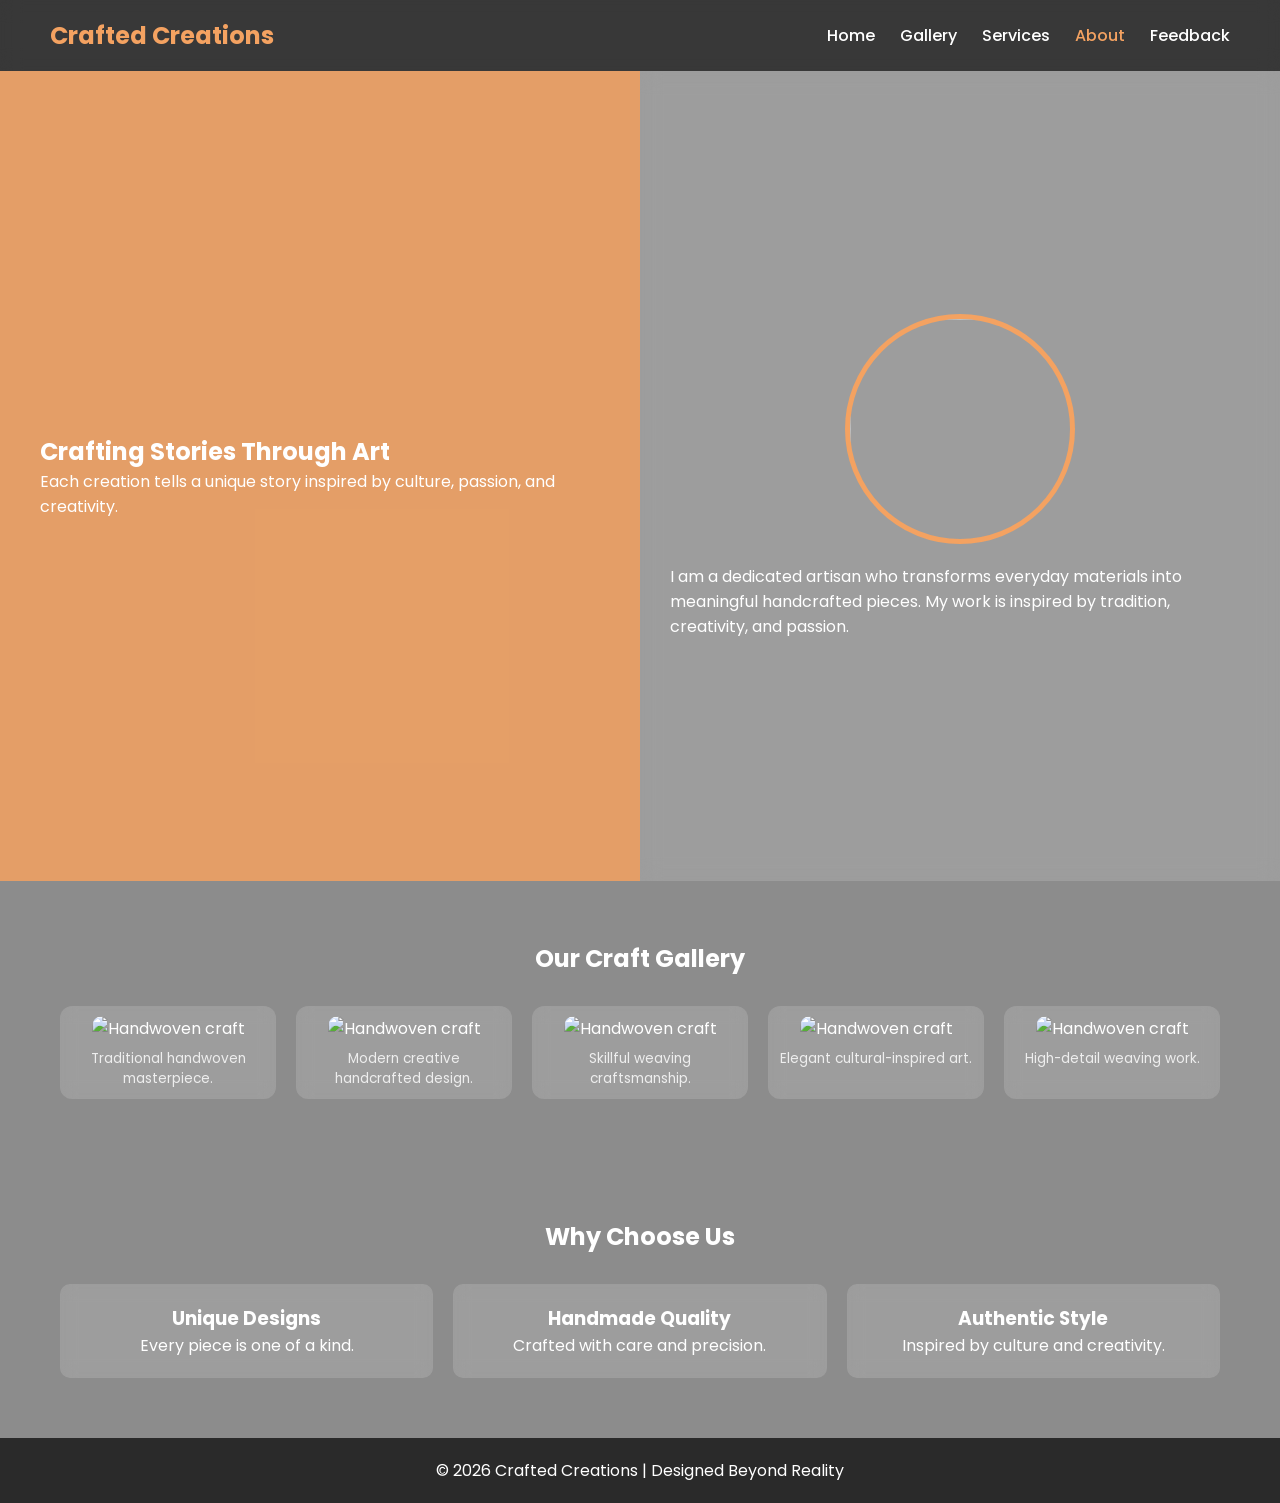
==== about.html @ 7ed4e2f8 "Add files via upload" ====
<!DOCTYPE html>
<html lang="en">
<head>
<meta charset="UTF-8">
<meta name="viewport" content="width=device-width, initial-scale=1.0">
<title>Crafted Creations | About</title>

<link href="https://fonts.googleapis.com/css2?family=Poppins:wght@300;400;600;800&display=swap" rel="stylesheet">

<style>
* {
  margin: 0;
  padding: 0;
  box-sizing: border-box;
  font-family: 'Poppins', sans-serif;
}

/* 🌄 WALLPAPER */
body {
  background: url('Images/premium weaves.jpeg') no-repeat center center fixed;
  background-size: cover;
}

/* 🌑 OVERLAY (keeps wallpaper visible) */
.overlay {
  min-height: 100vh;
  background: rgba(0, 0, 0, 0.45);
}

/* HEADER (glass style) */
header {
  background: rgba(0, 0, 0, 0.6);
  backdrop-filter: blur(10px);
  padding: 18px 50px;
  display: flex;
  justify-content: space-between;
  align-items: center;
}

header h2 {
  color: #f4a261;
}

/* NAV */
.nav-list {
  list-style: none;
  display: flex;
}

.nav-list li {
  margin-left: 25px;
}

.nav-list a {
  color: white;
  text-decoration: none;
  font-weight: 500;
  transition: 0.3s;
}

.nav-list a:hover,
.nav-list .active {
  color: #f4a261;
}

/* HERO */
.hero {
  display: grid;
  grid-template-columns: 1fr 1fr;
  min-height: 90vh;
}

/* LEFT */
.hero-left {
  background: rgba(244, 162, 97, 0.85);
  color: white;
  display: flex;
  align-items: center;
  justify-content: center;
  padding: 40px;
}

/* RIGHT */
.hero-right {
  background: rgba(255, 255, 255, 0.15);
  backdrop-filter: blur(10px);
  display: flex;
  flex-direction: column;
  align-items: center;
  justify-content: center;
  padding: 30px;
  color: #fff;
}

/* PROFILE */
.profile-img {
  width: 230px;
  height: 230px;
  border-radius: 50%;
  object-fit: cover;
  border: 5px solid #f4a261;
  margin-bottom: 20px;
}

/* GALLERY */
.section {
  padding: 60px;
  text-align: center;
  color: white;
}

.gallery {
  display: grid;
  grid-template-columns: repeat(auto-fit, minmax(180px, 1fr));
  gap: 20px;
  margin-top: 30px;
}

.gallery-item {
  background: rgba(255, 255, 255, 0.15);
  backdrop-filter: blur(8px);
  border-radius: 12px;
  padding: 10px;
}

.gallery-item img {
  width: 100%;
  height: 150px;
  object-fit: cover;
  border-radius: 10px;
  transition: 0.3s;
}

.gallery-item img:hover {
  transform: scale(1.08);
}

.gallery-item p {
  font-size: 0.85rem;
  margin-top: 8px;
  color: #eee;
}

/* CARDS */
.cards {
  display: grid;
  grid-template-columns: repeat(auto-fit, minmax(200px, 1fr));
  gap: 20px;
  margin-top: 30px;
}

.card {
  background: rgba(255, 255, 255, 0.15);
  backdrop-filter: blur(8px);
  padding: 20px;
  border-radius: 10px;
  color: white;
}

/* FOOTER */
footer {
  background: rgba(0, 0, 0, 0.7);
  color: white;
  text-align: center;
  padding: 20px;
}

/* RESPONSIVE */
@media(max-width: 900px){
  .hero {
    grid-template-columns: 1fr;
  }
}
</style>
</head>

<body>

<div class="overlay">

<!-- HEADER -->
<header>
  <div class="left-header">
    <h2>Crafted Creations</h2>
  </div>

  <ul class="nav-list">
    <li><a href="index.html">Home</a></li>
    <li><a href="gallery.html">Gallery</a></li>
    <li><a href="services.html">Services</a></li>
    <li><a href="about.html" class="active">About</a></li>
    <li><a href="feedback.html">Feedback</a></li>
  </ul>
</header>

<!-- HERO -->
<section class="hero">

  <div class="hero-left">
    <div>
      <h1>Crafting Stories Through Art</h1>
      <p>Each creation tells a unique story inspired by culture, passion, and creativity.</p>
    </div>
  </div>

  <div class="hero-right">
    <img src="Images/profile.jpg" class="profile-img">
    <p>
      I am a dedicated artisan who transforms everyday materials into meaningful handcrafted pieces.
      My work is inspired by tradition, creativity, and passion.
    </p>
  </div>

</section>

<!-- GALLERY -->
<section class="section">
  <h2>Our Craft Gallery</h2>

  <div class="gallery">

    <div class="gallery-item">
      <img src="Images/artistic crafts.jpeg"alt="Handwoven craft" width="300" height="200">
      <p>Traditional handwoven masterpiece.</p>
    </div>

    <div class="gallery-item">
      <img src="Images/artistic.jpeg"alt="Handwoven craft" width="300" height="200">
      <p>Modern creative handcrafted design.</p>
    </div>

    <div class="gallery-item">
      <img src="Images/weaving art.jpeg"alt="Handwoven craft" width="300" height="200">
      <p>Skillful weaving craftsmanship.</p>
    </div>

    <div class="gallery-item">
      <img src="Images/decor pieces.jpeg"alt="Handwoven craft" width="300" height="200">
      <p>Elegant cultural-inspired art.</p>
    </div>

    <div class="gallery-item">
      <img src="Images/premium weaves.jpeg"alt="Handwoven craft" width="300" height="200">
      <p>High-detail weaving work.</p>
    </div>



  </div>
</section>

<!-- WHY CHOOSE US -->
<section class="section">
  <h2>Why Choose Us</h2>

  <div class="cards">
    <div class="card">
      <h3>Unique Designs</h3>
      <p>Every piece is one of a kind.</p>
    </div>

    <div class="card">
      <h3>Handmade Quality</h3>
      <p>Crafted with care and precision.</p>
    </div>

    <div class="card">
      <h3>Authentic Style</h3>
      <p>Inspired by culture and creativity.</p>
    </div>
  </div>
</section>

<!-- FOOTER -->
<footer>
  <p>© 2026 Crafted Creations | Designed Beyond Reality</p>
  <div class="social-icons">
    <a href="#"><i class="fab fa-facebook-f"></i></a>
    <a href="#"><i class="fab fa-instagram"></i></a>
    <a href="#"><i class="fab fa-twitter"></i></a>
  </div>
</footer>

</div>

</body>
</html>
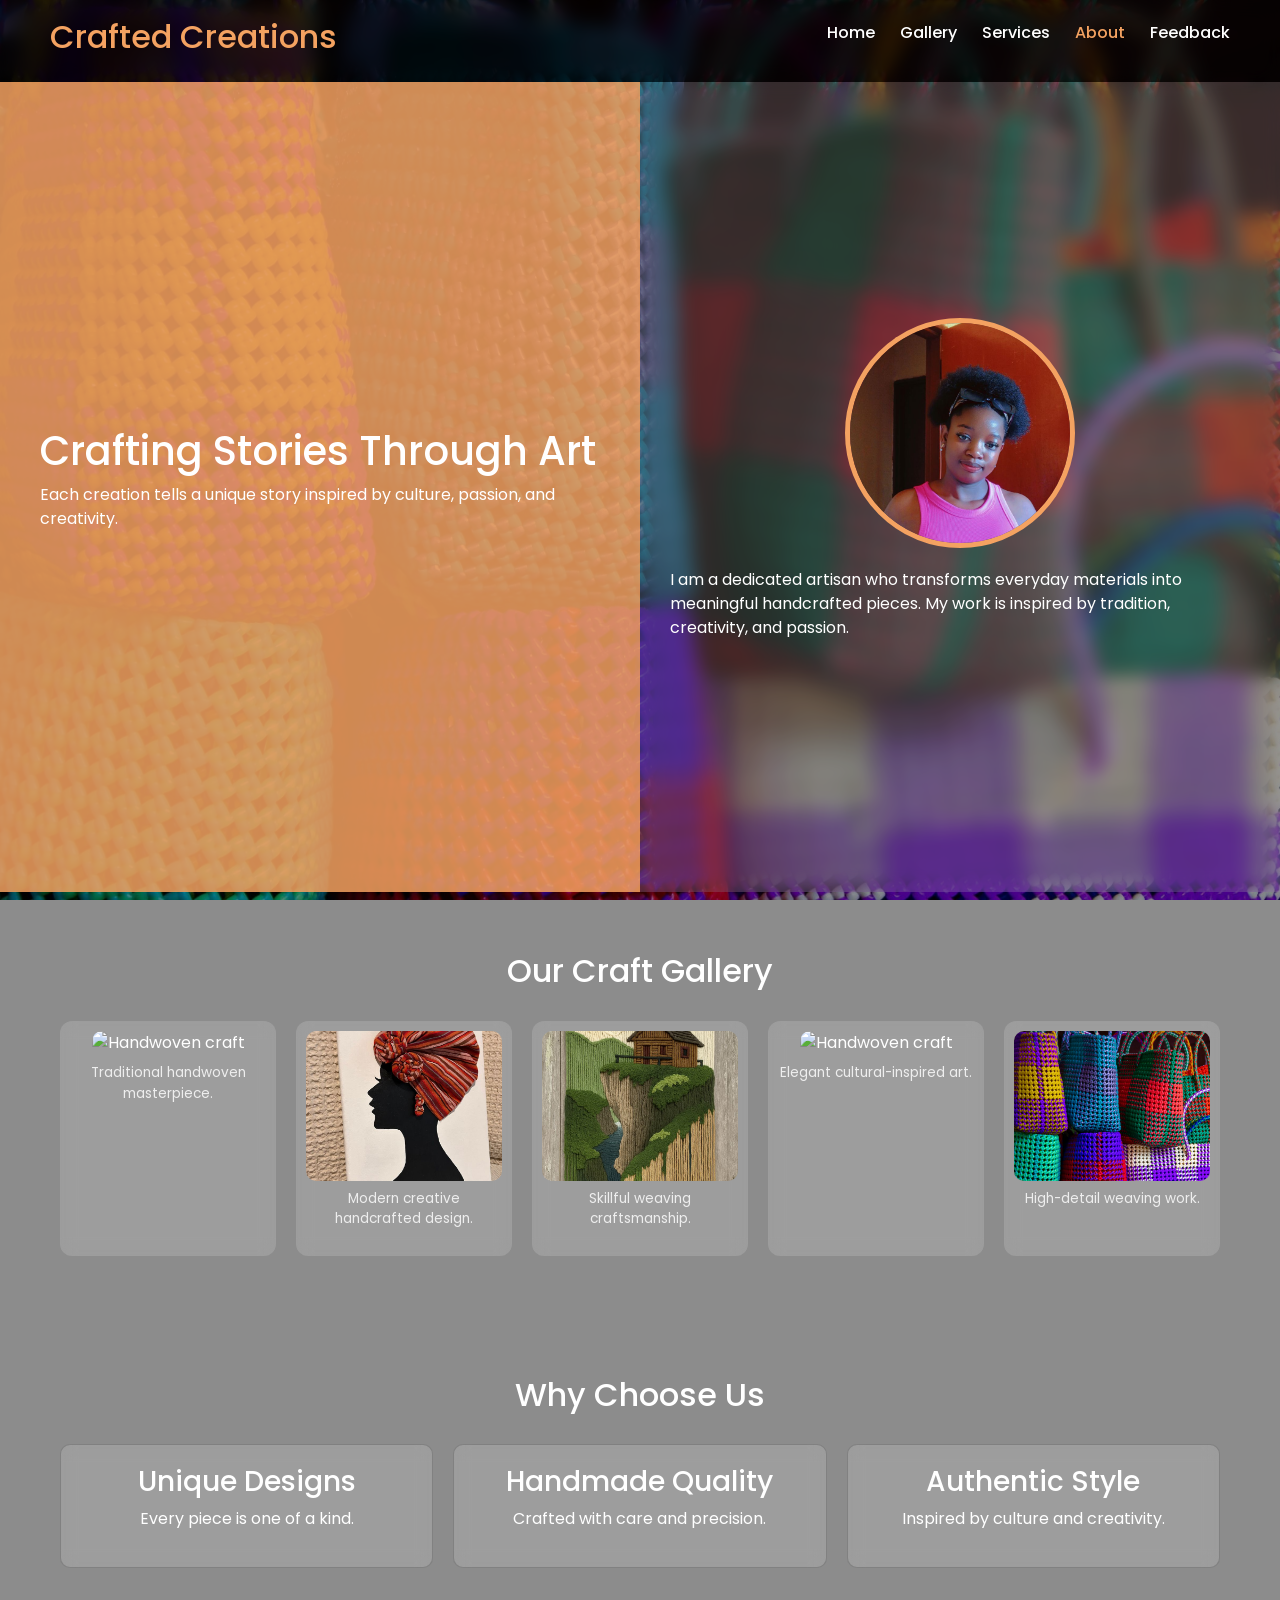
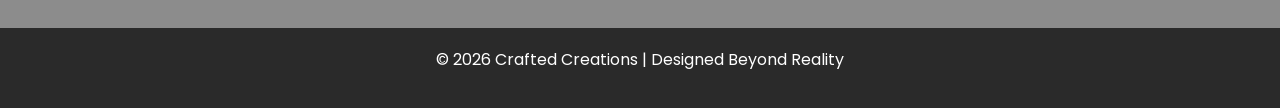
==== commit fb590ddf: "Update about.html" ====
--- a/about.html
+++ b/about.html
@@ -4,7 +4,7 @@
 <meta charset="UTF-8">
 <meta name="viewport" content="width=device-width, initial-scale=1.0">
 <title>Crafted Creations | About</title>
-
+<link href="https://cdn.jsdelivr.net/npm/bootstrap@5.3.7/dist/css/bootstrap.min.css" rel="stylesheet">
 <link href="https://fonts.googleapis.com/css2?family=Poppins:wght@300;400;600;800&display=swap" rel="stylesheet">
 
 <style>
@@ -280,8 +280,8 @@
     <a href="#"><i class="fab fa-twitter"></i></a>
   </div>
 </footer>
-
+<script src="https://cdn.jsdelivr.net/npm/bootstrap@5.3.7/dist/js/bootstrap.bundle.min.js"></script>
 </div>
 
 </body>
-</html>+</html>
